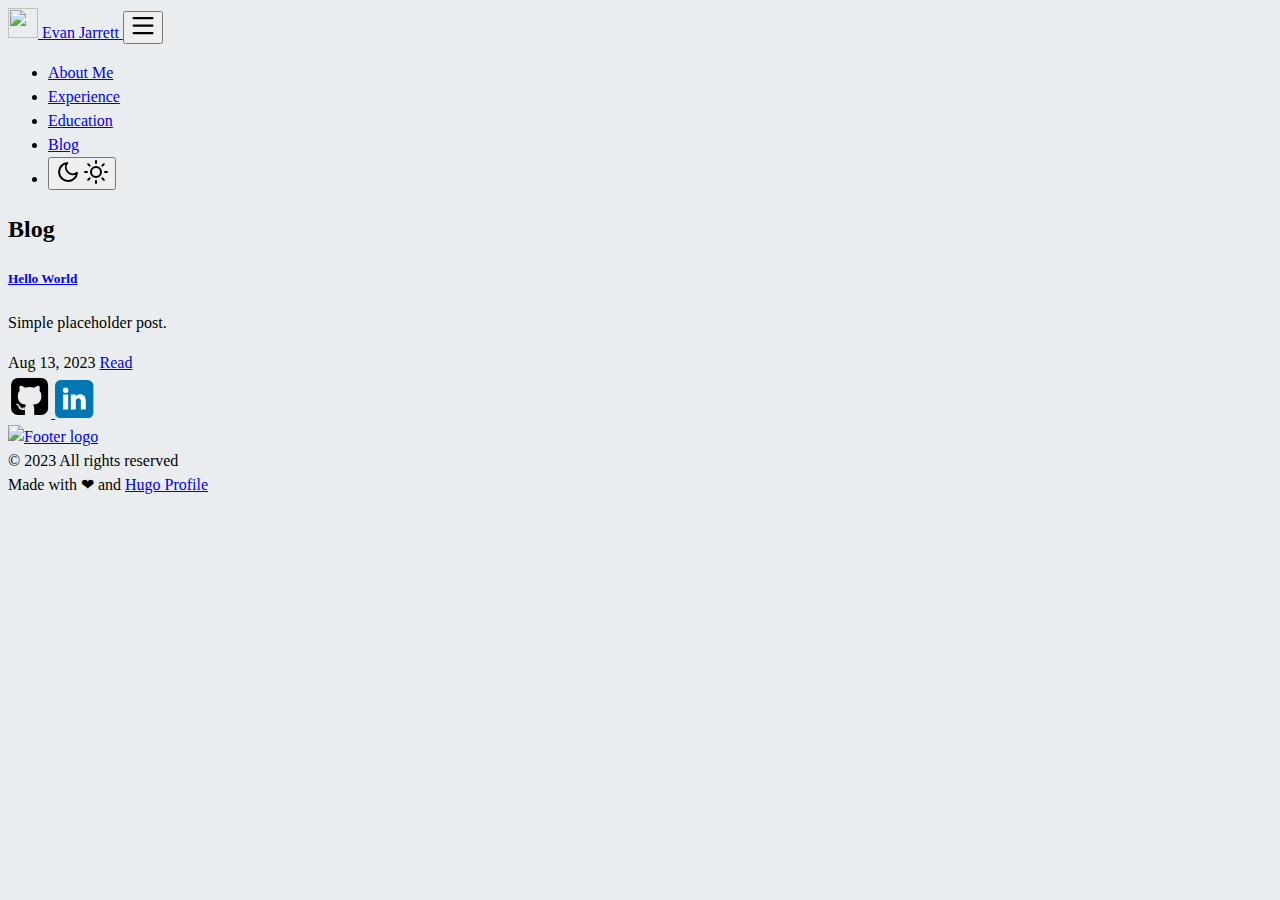
==== public/blog/index.html @ 6b07baf9 "initial commit" ====
<!DOCTYPE html>
<html>

<head><meta charset="UTF-8">
<meta name="viewport" content="width=device-width, initial-scale=1.0">
<meta http-equiv="X-UA-Compatible" content="ie=edge">
<meta http-equiv="Accept-CH" content="DPR, Viewport-Width, Width">
<link rel="icon" href=/fav.png type="image/gif">


<link rel="preconnect" href="https://fonts.googleapis.com">
<link rel="preconnect" href="https://fonts.gstatic.com" crossorigin>
<link rel="preload"
      as="style"
      href="https://fonts.googleapis.com/css2?family=Alata&family=Lora:ital,wght@0,400;0,500;0,600;0,700;1,400;1,500;1,600;1,700&family=Roboto:ital,wght@0,100;0,300;0,400;0,500;0,700;0,900;1,100;1,300;1,400;1,500;1,700;1,900&display=swap"
>
<link rel="stylesheet"
      href="https://fonts.googleapis.com/css2?family=Alata&family=Lora:ital,wght@0,400;0,500;0,600;0,700;1,400;1,500;1,600;1,700&family=Roboto:ital,wght@0,100;0,300;0,400;0,500;0,700;0,900;1,100;1,300;1,400;1,500;1,700;1,900&display=swap"
      media="print" onload="this.media='all'" />
<noscript>
  <link
          href="https://fonts.googleapis.com/css2?family=Alata&family=Lora:ital,wght@0,400;0,500;0,600;0,700;1,400;1,500;1,600;1,700&family=Roboto:ital,wght@0,100;0,300;0,400;0,500;0,700;0,900;1,100;1,300;1,400;1,500;1,700;1,900&display=swap"
          rel="stylesheet">
</noscript>


<link rel="stylesheet" href="/css/font.css" media="all">



<meta property="og:title" content="Blog" />
<meta property="og:description" content="Text about my cool site" />
<meta property="og:type" content="website" />
<meta property="og:url" content="https://evanjarrett.com/blog/" /><meta property="og:site_name" content="Evan Jarrett" />


<meta name="twitter:card" content="summary"/>
<meta name="twitter:title" content="Blog"/>
<meta name="twitter:description" content="Text about my cool site"/>


<link rel="stylesheet" href="/bootstrap-5/css/bootstrap.min.css" media="all"><link rel="stylesheet" href="/css/header.css" media="all">
<link rel="stylesheet" href="/css/footer.css" media="all">


<link rel="stylesheet" href="/css/theme.css" media="all">




<style>
    :root {
        --text-color: #343a40;
        --text-secondary-color: #6c757d;
        --background-color: #eaedf0;
        --secondary-background-color: #64ffda1a;
        --primary-color: #007bff;
        --secondary-color: #f8f9fa;

         
        --text-color-dark: #e4e6eb;
        --text-secondary-color-dark: #b0b3b8;
        --background-color-dark: #18191a;
        --secondary-background-color-dark: #212529;
        --primary-color-dark: #ffffff;
        --secondary-color-dark: #212529;
    }
    body {
        font-size: 1rem;
        font-weight: 400;
        line-height: 1.5;
        text-align: left;
    }

    html {
        background-color: var(--background-color) !important;
    }

    body::-webkit-scrollbar {
        width: .5em;
        height: .5em;
        background-color: var(--background-color);
    }
    
    ::-webkit-scrollbar-track {
        box-shadow: inset 0 0 6px var(--background-color);
        border-radius: 1rem;
    }
    
    ::-webkit-scrollbar-thumb {
        border-radius: 1rem;
        background-color: var(--secondary-color);
        outline: 1px solid var(--background-color);
    }

    #search-content::-webkit-scrollbar {
        width: .5em;
        height: .1em;
        background-color: var(--background-color);
    }
</style>

<meta name="description" content="Blog of Evan">
<link rel="stylesheet" href="/css/list.css" media="all">

  <title>
Blog | Evan

  </title>
</head>

<body class="light">
  
  
<script>
    let localStorageValue = localStorage.getItem("pref-theme");
    let mediaQuery = window.matchMedia('(prefers-color-scheme: dark)').matches;

    switch (localStorageValue) {
        case "dark":
            document.body.classList.add('dark');
            break;
        case "light":
            document.body.classList.remove('dark');
            break;
        default:
            if (mediaQuery) {
                document.body.classList.add('dark');
            }
            break;
    }
</script>



<header>
    <nav class="pt-3 navbar navbar-expand-lg animate">
        <div class="container-fluid mx-xs-2 mx-sm-5 mx-md-5 mx-lg-5">
            
            <a class="navbar-brand primary-font text-wrap" href="/">
                
                <img src="/fav.png" width="30" height="30"
                    class="d-inline-block align-top">
                Evan Jarrett
                
            </a>

            

            
            <button class="navbar-toggler" type="button" data-bs-toggle="collapse" data-bs-target="#navbarContent"
                aria-controls="navbarContent" aria-expanded="false" aria-label="Toggle navigation">
                <svg aria-hidden="true" height="24" viewBox="0 0 16 16" version="1.1" width="24" data-view-component="true">
                    <path fill-rule="evenodd" d="M1 2.75A.75.75 0 011.75 2h12.5a.75.75 0 110 1.5H1.75A.75.75 0 011 2.75zm0 5A.75.75 0 011.75 7h12.5a.75.75 0 110 1.5H1.75A.75.75 0 011 7.75zM1.75 12a.75.75 0 100 1.5h12.5a.75.75 0 100-1.5H1.75z"></path>
                </svg>
            </button>

            
            <div class="collapse navbar-collapse text-wrap primary-font" id="navbarContent">
                <ul class="navbar-nav ms-auto text-center">
                    

                    
                    <li class="nav-item navbar-text">
                        <a class="nav-link" href="/#about" aria-label="about">
                            About Me
                        </a>
                    </li>
                    

                    
                    <li class="nav-item navbar-text">
                        <a class="nav-link" href="/#experience"
                            aria-label="experience">
                            Experience
                        </a>
                    </li>
                    

                    
                    <li class="nav-item navbar-text">
                        <a class="nav-link" href="/#education"
                            aria-label="education">
                            Education
                        </a>
                    </li>
                    

                    

                    

                    

                    
                    
                    
                    
                    <li class="nav-item navbar-text">
                        <a class="nav-link" href="/blog" title="Blog posts">
                            
                            Blog
                        </a>
                    </li>
                    
                    

                    
                    <li class="nav-item navbar-text">
                        
                        <div class="text-center">
                            <button id="theme-toggle">
                                <svg id="moon" xmlns="http://www.w3.org/2000/svg" width="24" height="24" viewBox="0 0 24 24" fill="none" stroke="currentColor" stroke-width="2" stroke-linecap="round" stroke-linejoin="round">
                                    <path d="M21 12.79A9 9 0 1 1 11.21 3 7 7 0 0 0 21 12.79z"></path>
                                </svg>
                                <svg id="sun" xmlns="http://www.w3.org/2000/svg" width="24" height="24" viewBox="0 0 24 24" fill="none" stroke="currentColor" stroke-width="2" stroke-linecap="round" stroke-linejoin="round">
                                    <circle cx="12" cy="12" r="5"></circle>
                                    <line x1="12" y1="1" x2="12" y2="3"></line>
                                    <line x1="12" y1="21" x2="12" y2="23"></line>
                                    <line x1="4.22" y1="4.22" x2="5.64" y2="5.64"></line>
                                    <line x1="18.36" y1="18.36" x2="19.78" y2="19.78"></line>
                                    <line x1="1" y1="12" x2="3" y2="12"></line>
                                    <line x1="21" y1="12" x2="23" y2="12"></line>
                                    <line x1="4.22" y1="19.78" x2="5.64" y2="18.36"></line>
                                    <line x1="18.36" y1="5.64" x2="19.78" y2="4.22"></line>
                                </svg>
                            </button>
                        </div>
                    </li>
                    

                </ul>

            </div>
        </div>
    </nav>
</header>
<div id="content">
<div class="container pt-5" id="list-page">
    <h2 class="text-center pb-2">Blog</h2>
    <div class="row">
        
        <div class="col-lg-4 col-md-6 my-3">
            <div class="card-columns">
                <div class="card h-100">
                    
                    <div class="card-body bg-transparent p-4 shadow-sm">
                        <a href="/blog/first/" class="primary-font card-title">
                            <h5 class="card-title bg-transparent" title="Hello World">Hello World</h5>
                        </a>
                        <div class="card-text secondary-font">
                            <p>Simple placeholder post.</p>
                        </div>
                    </div>
                    <div class="mt-auto post-footer bg-transparent py-3">
                        <span class="float-start bg-transparent">Aug 13, 2023</span>
                        <a href="/blog/first/" class="float-end btn btn-outline-info btn-sm">Read</a>
                    </div>
                </div>
            </div>
        </div>
        
        <div class="row justify-content-center">
            <div class="col-auto m-3">
                
            </div>
        </div>
    </div>
</div>

  </div><footer>
    
 

<div class="text-center pt-2">
    
    <span class="px-1">
        <a href="https://github.com/evanjarrett/" aria-label="github">
            <svg xmlns="http://www.w3.org/2000/svg" width="2.7em" height="2.7em" viewBox="0 0 1792 1792">
                <path
                    d="M522 1352q-8 9-20-3-13-11-4-19 8-9 20 3 12 11 4 19zm-42-61q9 12 0 19-8 6-17-7t0-18q9-7 17 6zm-61-60q-5 7-13 2-10-5-7-12 3-5 13-2 10 5 7 12zm31 34q-6 7-16-3-9-11-2-16 6-6 16 3 9 11 2 16zm129 112q-4 12-19 6-17-4-13-15t19-7q16 5 13 16zm63 5q0 11-16 11-17 2-17-11 0-11 16-11 17-2 17 11zm58-10q2 10-14 14t-18-8 14-15q16-2 18 9zm964-956v960q0 119-84.5 203.5t-203.5 84.5h-224q-16 0-24.5-1t-19.5-5-16-14.5-5-27.5v-239q0-97-52-142 57-6 102.5-18t94-39 81-66.5 53-105 20.5-150.5q0-121-79-206 37-91-8-204-28-9-81 11t-92 44l-38 24q-93-26-192-26t-192 26q-16-11-42.5-27t-83.5-38.5-86-13.5q-44 113-7 204-79 85-79 206 0 85 20.5 150t52.5 105 80.5 67 94 39 102.5 18q-40 36-49 103-21 10-45 15t-57 5-65.5-21.5-55.5-62.5q-19-32-48.5-52t-49.5-24l-20-3q-21 0-29 4.5t-5 11.5 9 14 13 12l7 5q22 10 43.5 38t31.5 51l10 23q13 38 44 61.5t67 30 69.5 7 55.5-3.5l23-4q0 38 .5 103t.5 68q0 22-11 33.5t-22 13-33 1.5h-224q-119 0-203.5-84.5t-84.5-203.5v-960q0-119 84.5-203.5t203.5-84.5h960q119 0 203.5 84.5t84.5 203.5z" />

                <metadata>
                    <rdf:RDF xmlns:rdf="http://www.w3.org/1999/02/22-rdf-syntax-ns#"
                        xmlns:rdfs="http://www.w3.org/2000/01/rdf-schema#" xmlns:dc="http://purl.org/dc/elements/1.1/">
                        <rdf:Description about="https://iconscout.com/legal#licenses"
                            dc:title="Github, Online, Project, Hosting, Square"
                            dc:description="Github, Online, Project, Hosting, Square" dc:publisher="Iconscout"
                            dc:date="2016-12-14" dc:format="image/svg+xml" dc:language="en">
                            <dc:creator>
                                <rdf:Bag>
                                    <rdf:li>Font Awesome</rdf:li>
                                </rdf:Bag>
                            </dc:creator>
                        </rdf:Description>
                    </rdf:RDF>
                </metadata>
            </svg>
        </a>
    </span>
    

    
    <span class="px-1">
        <a href="https://linkedin.com/in/evanjarrett/" aria-label="linkedin">
            <svg xmlns="http://www.w3.org/2000/svg" width='2.4em' height='2.4em' fill="#fff" aria-label="LinkedIn"
                viewBox="0 0 512 512">
                <rect width="512" height="512" fill="#0077b5" rx="15%" />
                <circle cx="142" cy="138" r="37" />
                <path stroke="#fff" stroke-width="66" d="M244 194v198M142 194v198" />
                <path d="M276 282c0-20 13-40 36-40 24 0 33 18 33 45v105h66V279c0-61-32-89-76-89-34 0-51 19-59 32" />
            </svg>
        </a>
    </span>
    

    

    

    
</div><div class="container py-4">
    <div class="row justify-content-center">
        <div class="col-md-4 text-center">
            <div class="pb-2">
                <a href="https://evanjarrett.com" title="Evan">
                    <img alt="Footer logo" src="/fav.png"
                        height="40px" width="40px">
                </a>
            </div>
            &copy; 2023  All rights reserved
            <div class="text-secondary">
                Made with
                <span class="text-danger">
                    &#10084;
                </span>
                and
                <a href="https://github.com/gurusabarish/hugo-profile" target="_blank"
                    title="Designed and developed by gurusabarish">
                    Hugo Profile
                </a>
            </div>
        </div>
    </div>
</div></footer><script src="/bootstrap-5/js/bootstrap.bundle.min.js"></script>
<script>
    if (localStorage.getItem("pref-theme") === "dark") {
        document.body.classList.add('dark');
    } else if (localStorage.getItem("pref-theme") === "light") {
        document.body.classList.remove('dark')
    } else if (window.matchMedia && window.matchMedia('(prefers-color-scheme: dark)').matches) {
        document.body.classList.add('dark');
    }

</script>
<script>
    document.getElementById("theme-toggle").addEventListener("click", () => {
        if (document.body.className.includes("dark")) {
            document.body.classList.remove('dark');
            localStorage.setItem("pref-theme", 'light');
        } else {
            document.body.classList.add('dark');
            localStorage.setItem("pref-theme", 'dark');
        }
    })

    var tooltipTriggerList = [].slice.call(document.querySelectorAll('[data-bs-toggle="tooltip"]'))
    var tooltipList = tooltipTriggerList.map(function (tooltipTriggerEl) {
        return new bootstrap.Tooltip(tooltipTriggerEl)
    })

</script>












  <section id="search-content" class="py-2">
    <div class="container" id="search-results"></div>
  </section>
</body>

</html>
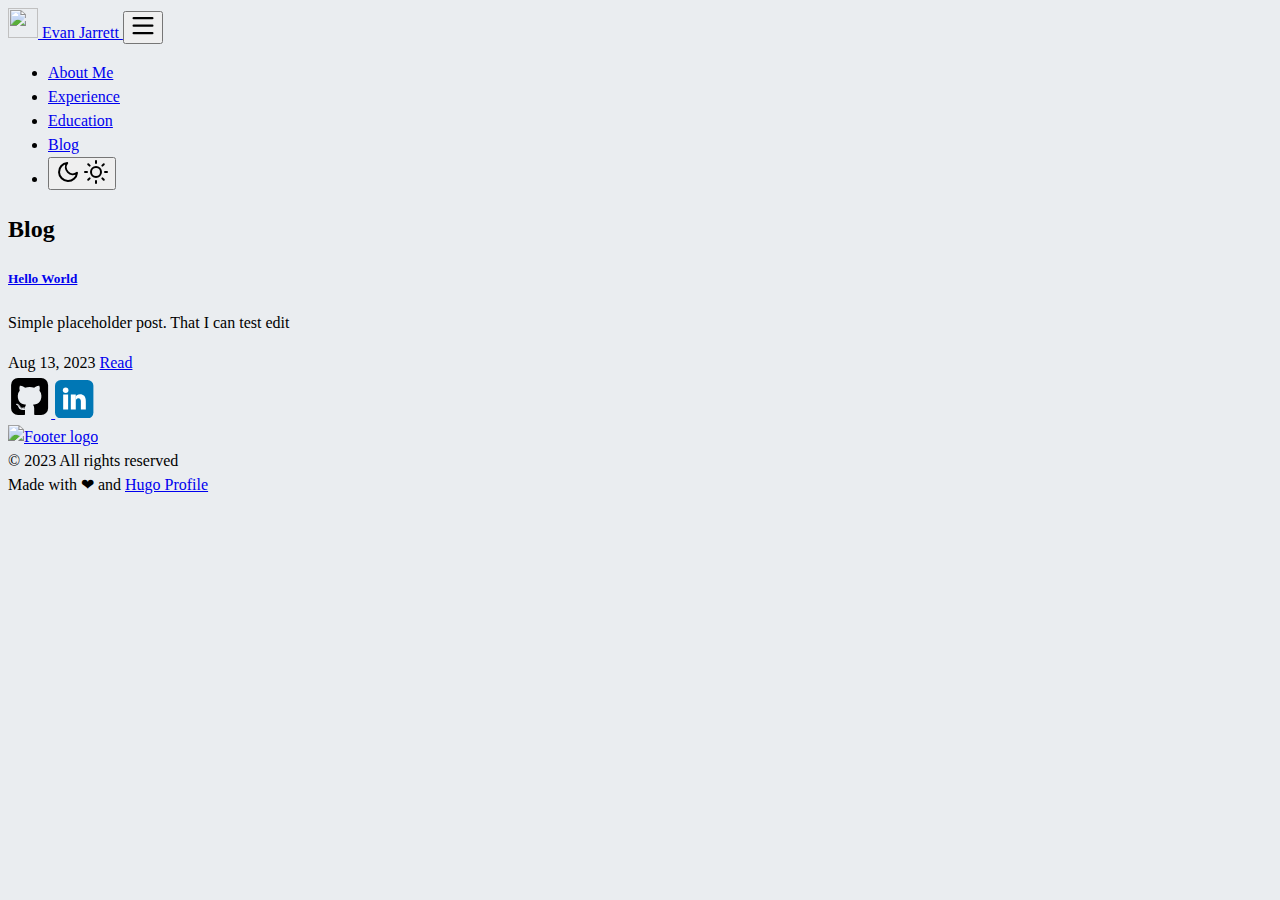
==== commit 9b393323: "update content to check if new images are being pulled" ====
--- a/public/blog/index.html
+++ b/public/blog/index.html
@@ -1,6 +1,6 @@
-<!DOCTYPE html>
-<html>
-
+<!DOCTYPE html>
+<html>
+
 <head><meta charset="UTF-8">
 <meta name="viewport" content="width=device-width, initial-scale=1.0">
 <meta http-equiv="X-UA-Compatible" content="ie=edge">
@@ -28,15 +28,15 @@
 
 
 
-<meta property="og:title" content="Blog" />
-<meta property="og:description" content="Text about my cool site" />
-<meta property="og:type" content="website" />
-<meta property="og:url" content="https://evanjarrett.com/blog/" /><meta property="og:site_name" content="Evan Jarrett" />
-
-
-<meta name="twitter:card" content="summary"/>
-<meta name="twitter:title" content="Blog"/>
-<meta name="twitter:description" content="Text about my cool site"/>
+<meta property="og:title" content="Blog" />
+<meta property="og:description" content="Text about my cool site" />
+<meta property="og:type" content="website" />
+<meta property="og:url" content="https://evanjarrett.com/blog/" /><meta property="og:site_name" content="Evan Jarrett" />
+
+
+<meta name="twitter:card" content="summary"/>
+<meta name="twitter:title" content="Blog"/>
+<meta name="twitter:description" content="Text about my cool site"/>
 
 
 <link rel="stylesheet" href="/bootstrap-5/css/bootstrap.min.css" media="all"><link rel="stylesheet" href="/css/header.css" media="all">
@@ -102,15 +102,15 @@
 
 <meta name="description" content="Blog of Evan">
 <link rel="stylesheet" href="/css/list.css" media="all">
-
+
   <title>
 Blog | Evan
-
-  </title>
-</head>
-
-<body class="light">
-  
+
+  </title>
+</head>
+
+<body class="light">
+  
   
 <script>
     let localStorageValue = localStorage.getItem("pref-theme");
@@ -249,7 +249,7 @@
                             <h5 class="card-title bg-transparent" title="Hello World">Hello World</h5>
                         </a>
                         <div class="card-text secondary-font">
-                            <p>Simple placeholder post.</p>
+                            <p>Simple placeholder post. That I can test edit</p>
                         </div>
                     </div>
                     <div class="mt-auto post-footer bg-transparent py-3">
@@ -267,7 +267,7 @@
         </div>
     </div>
 </div>
-
+
   </div><footer>
     
  
@@ -381,10 +381,10 @@
 
 
 
-
-  <section id="search-content" class="py-2">
-    <div class="container" id="search-results"></div>
-  </section>
-</body>
-
+
+  <section id="search-content" class="py-2">
+    <div class="container" id="search-results"></div>
+  </section>
+</body>
+
 </html>